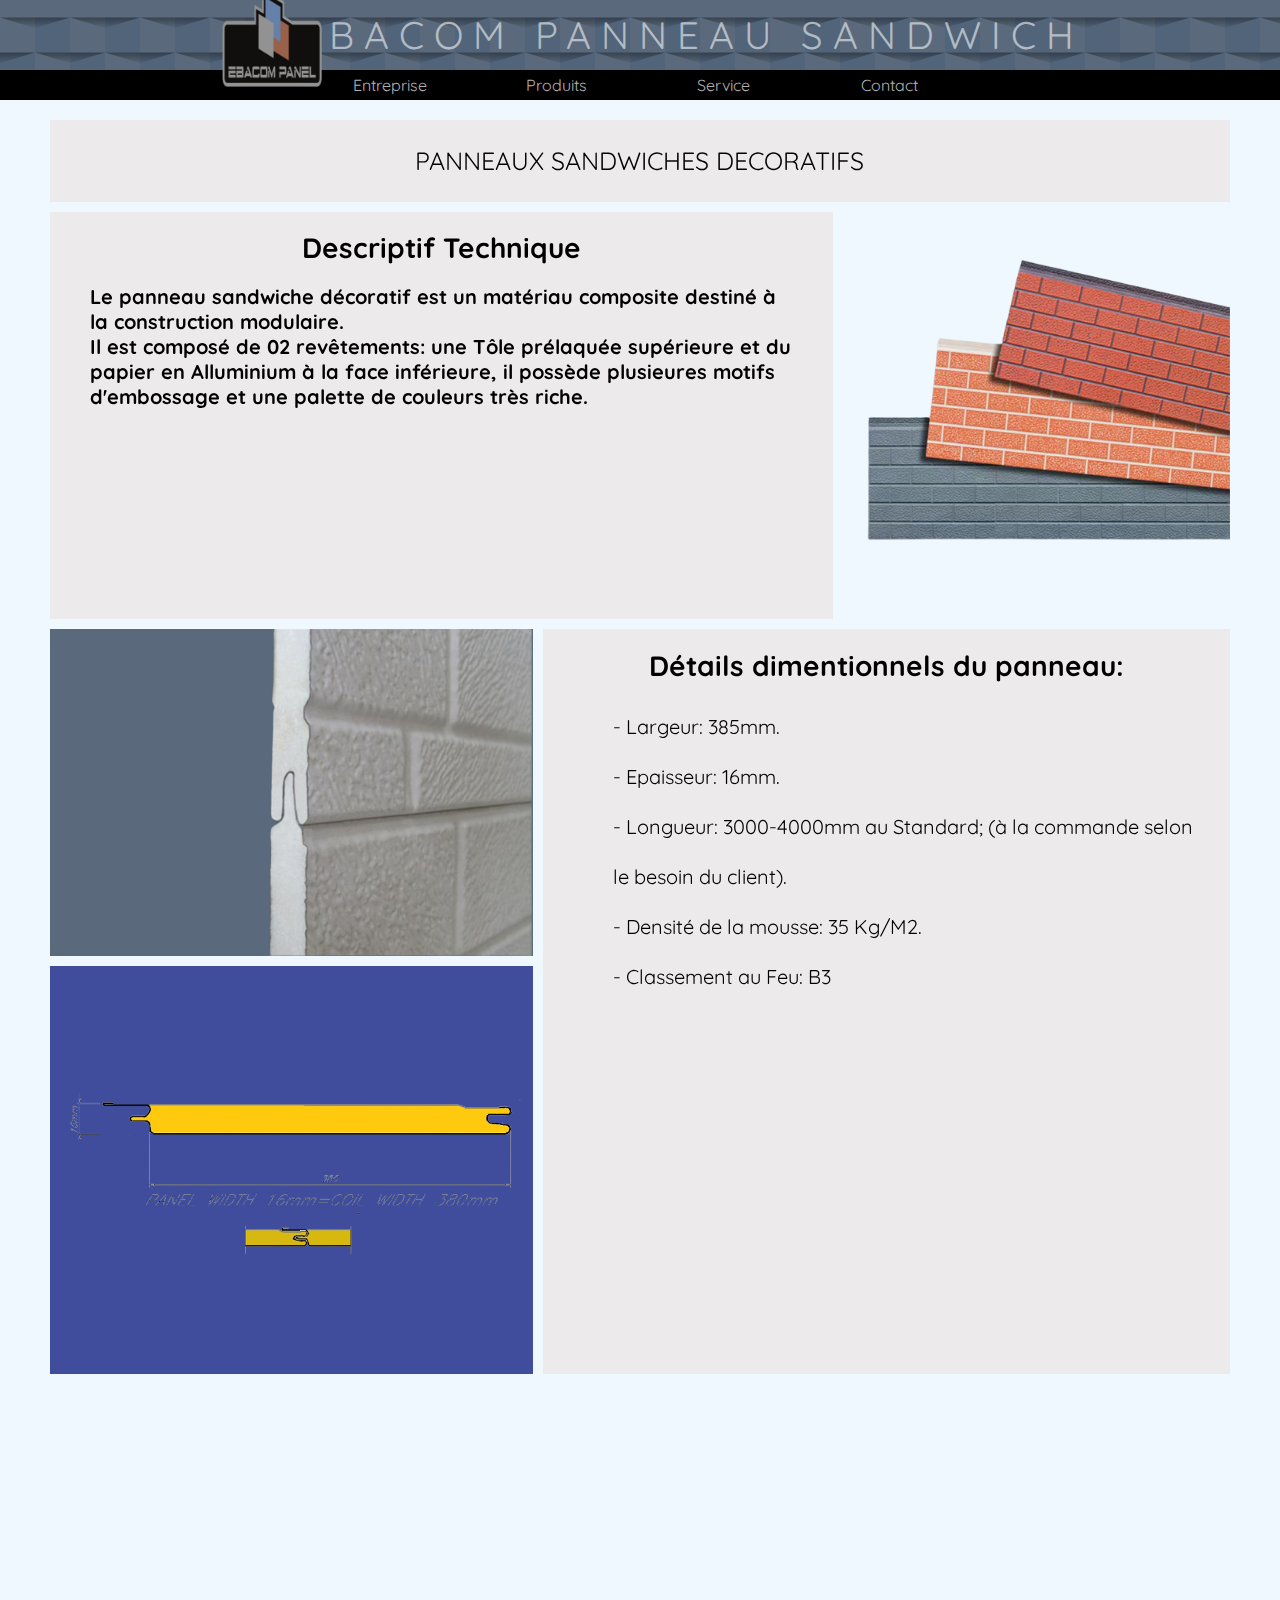
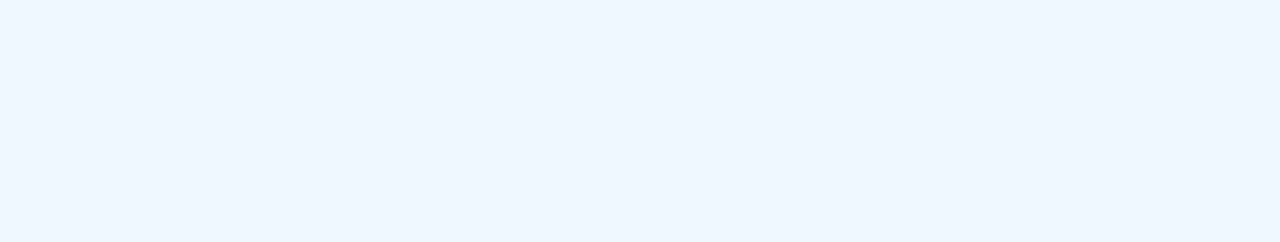
==== PSDécoratifs.html @ 63724358 "Add files via upload" ====
<!DOCTYPE html>
<html lang="en">
<head>
    <meta charset="UTF-8">
    <meta http-equiv="X-UA-Compatible" content="IE=edge">
    <meta name="viewport" content="width=device-width, initial-scale=1.0">
    <link rel="stylesheet" href="style.css">

    <link rel="preconnect" href="https://fonts.googleapis.com">
    <link rel="preconnect" href="https://fonts.gstatic.com" crossorigin>
     <link href="https://fonts.googleapis.com/css2?family=Baloo+Chettan+2&display=swap" rel="stylesheet">
     <link href="https://fonts.googleapis.com/css2?family=Cinzel&display=swap" rel="stylesheet">
     <link href="https://fonts.googleapis.com/css2?family=Quicksand:wght@300&display=swap" rel="stylesheet">
     <link href="https://fonts.googleapis.com/css2?family=Raleway:wght@100&display=swap" rel="stylesheet">
    <title>EBACOM</title>
</head>  
<body>
    <div class="panneau">
        <img src="elements/Images/Logo.png" alt="logo" draggable="false" class="logo" onclick="location.href='index.html'">
       <p onclick="location.href='index.html'">EBACOM PANNEAU SANDWICH</p> 
        <div class="burger-nav" onclick="burgerClick()">
            <div class="line"></div>
            <div class="line"></div>
            <div class="line"></div>
        </div>
        <ul class="burger-list"> 
            <a href="index.html#home-page" class="nav-link">Page d'accueil</a>
            <a href="index.html#entreprise-page" id="entreprise" class="nav-link">Entreprise</a>
            <a href="index.html#products-page" id="produits" class="nav-link">Produits</a>
            <a href="index.html#service-page" id="service" class="nav-link">Service</a>
            <a href="index.html#footer" id="contact" class="nav-link">Contact</a>
        </ul>
        
    </div>
    <nav id="nav">
        <ul>
            <a href="index.html#entreprise-page" id="entreprise" class="nav-link">Entreprise</a>
            <a href="index.html#products-page" id="produits" class="nav-link">Produits</a>
            <a href="index.html#service-page" id="service" class="nav-link">Service</a>
            <a href="index.html#footer" id="contact" class="nav-link">Contact</a>
        </ul>
    </nav>
    <section id="product-display">
        <div id="deco-display">
            <div class="titre hidden">PANNEAUX SANDWICHES DECORATIFS</div>
            <div class="fiche hidden"><h1>Descriptif Technique</h1><h2><b>Le panneau sandwiche décoratif</b> est un matériau composite destiné à la construction modulaire.<br>Il est composé de 02 revêtements: une Tôle prélaquée supérieure et du papier en Alluminium à la face inférieure, il possède plusieures motifs d'embossage et une palette de couleurs très riche.</br></h2></div>
            <div class="detail hidden">
                <h1>Détails dimentionnels du panneau:</h1>
                <ul>
                    <li>- Largeur: 385mm.</li>
                    <li>- Epaisseur: 16mm.</li>
                    <li>- Longueur: 3000-4000mm au Standard; (à la commande selon le besoin du client).</li>
                    <li>- Densité de la mousse: 35 Kg/M2.</li>
                    <li>- Classement au Feu: B3</li>
                </ul>
            </div>
            <div class="i1 hidden"></div>
            <div  draggable="false" class="i2 hidden"></div>
            <div  draggable="false" class="i3 hidden"></div>
        </div>
    </section> 

    <script src="page1.js"></script>
</body>
</html>
---- style.css ----
body{padding: 0; margin: 0; overflow-x: hidden; background-color: #EDF0F3;}
html{scroll-behavior: smooth; margin: 0%;padding: 0%;overflow-x: hidden;}
.panneau{
    position: relative;
    font-family:'Quicksand' ,sans-serif ;
    color: rgba(255, 255, 255, 0.562);
    display: flex;
    align-items: center;
    justify-content: center;
    width: 100%;
    height: 70px;
    background-color: #384451;
    background-color: #5a6a7c;
    background-image: url("data:image/svg+xml,%3Csvg xmlns='http://www.w3.org/2000/svg' width='70' height='105' viewBox='0 0 200 200'%3E%3Cdefs%3E%3ClinearGradient id='a' gradientUnits='userSpaceOnUse' x1='100' y1='33' x2='100' y2='-3'%3E%3Cstop offset='0' stop-color='%23000' stop-opacity='0'/%3E%3Cstop offset='1' stop-color='%23000' stop-opacity='1'/%3E%3C/linearGradient%3E%3ClinearGradient id='b' gradientUnits='userSpaceOnUse' x1='100' y1='135' x2='100' y2='97'%3E%3Cstop offset='0' stop-color='%23000' stop-opacity='0'/%3E%3Cstop offset='1' stop-color='%23000' stop-opacity='1'/%3E%3C/linearGradient%3E%3C/defs%3E%3Cg fill='%23445a77' fill-opacity='0.4'%3E%3Crect x='100' width='100' height='100'/%3E%3Crect y='100' width='100' height='100'/%3E%3C/g%3E%3Cg fill-opacity='0.4'%3E%3Cpolygon fill='url(%23a)' points='100 30 0 0 200 0'/%3E%3Cpolygon fill='url(%23b)' points='100 100 0 130 0 100 200 100 200 130'/%3E%3C/g%3E%3C/svg%3E");  
    z-index: 100;
}
.panneau p{
    font-family:'Quicksand' ,sans-serif ;
    color: rgba(255, 255, 255, 0.562);
    letter-spacing: 10px;
    font-size: clamp(13px, 3vw, 100px); 
    transition-duration: 0.3s;
    transition-timing-function: ease-out;
}
.panneau p:hover{
    color: rgba(255, 255, 255, 0.836);
    cursor: pointer;
    letter-spacing: 9.5px;
}
.logo{
    position: relative;
    width:clamp(50px,10vw, 100px); 
    left:min(30px , 2%) ;
    top: 2px;
    z-index: 160;
    transition-duration: 0.2s;
}

.logo:hover{
    
    transform: scale(1.02);
    cursor: pointer;
}
.nav-link{
    text-decoration: none;
    color: rgba(255, 255, 255, 0.705);
    font-family:'Quicksand' ,sans-serif ;
    width: 100px;
    height: 30px;
    display: flex;
    align-items: center;
    justify-content: center;
    transition-duration: 0.2s;
}
.nav-link:hover{
    background-color: rgba(255, 255, 255, 0.116);
    color: rgba(255, 255, 255, 0.986);
}
#nav{
    top: 70px;
    margin: 0px;
    padding: 0;
    color: aliceblue;
    width: 100%;
    height:30px;
    background-color: black;
    position: absolute;
    display: flex;
    align-items: center;
    justify-content: center;
    z-index: 70;
    
}
#nav ul{
    margin: 0;
    padding: 0;
    width: min(600px,70%);
    display: flex;
    justify-content: space-between;
}
.burger-nav{
    position: relative;
    width: 30px;
    height:30px;
    margin: 10px;
    padding: 10px;
    aspect-ratio: 1/1;
    right: 0;
    display: none;
    flex-direction: column;
    justify-content: center;
    gap: 7px;
    border-radius: 50%;
    transition-duration:0.5s; 
    
}
.burger-nav.active{
    background-color: rgba(13, 17, 26, 0.37);
}
.burger-nav:hover{
    background-color: rgba(255, 255, 255, 0.13);
}
.burger-nav .line{
    border-radius: 50px;
    height: 4px;
    width: 100%;
    background-color: rgba(255, 255, 255, 0.589);
}
.burger-list{
    display: none;
    width: min(100% , 500px);
    margin: 0%;
    padding: 0%;
    position: fixed;
    z-index: 151;
    background-color: #ffffffd7;
    box-shadow: rgba(0, 0, 0, 0.16) 0px 3px 6px, rgba(0, 0, 0, 0.23) 0px 3px 6px;
    backdrop-filter: blur(10px);
    right: 0;
    top: 70px;
    
}
.burger-list.show{
    display: block;
   height: auto;
}

#home-page{
    width: 100%;
    height: auto;

    display: flex;
    flex-direction: column;
    align-items: center;
    justify-content: start;
}
#home-poster{
    position: relative;
    width: 100%;
    height: auto;
    display: flex;
    align-items: center;
    justify-content: start;
}

.img {
    position: relative;
    width: 25%;
    height: auto;
    aspect-ratio: 5/3.8;
}
.overlay{
    position: absolute;
    width: 100%;
    aspect-ratio: 20/3.8;
    box-shadow: 0px -103px 80px -68px rgba(0,0,0,0.45) inset;
-webkit-box-shadow: 0px -103px 67px -68px rgba(0,0,0,0.45) inset;
-moz-box-shadow: 0px -103px 67px -68px rgba(0,0,0,0.45) inset;
}
.poster-text{
    width: 100%;
    bottom: 0svh;
    margin: -15px;
    text-align: center;
    font-size: 40px;
    font-weight: 100;
    position:absolute;
    z-index: 50;
    color: #EDF0F3;
    font-family: 'Cinzel', serif;
    word-spacing: 10px;
    letter-spacing: 10px;
    height: auto;
}
.text1{
    text-align: center;
    position: relative;
    font-family: 'Baloo Chettan 2' , 'Quicksand' ,sans-serif ;
    font-weight: lighter;
    font-size:clamp(20px,5vw,27px) ;
    color: rgba(0, 0, 0, 0.7);
    width: min(700px , 90%);
}
#home-page h2{
    position: relative;
    font-size:clamp(15px,4vw,23px) ;
    font-family: 'Quicksand', cursive;
    font-weight: bolder;
    color: rgba(0, 0, 0, 0.6);
    width: min(700px , 90%);
    text-align: center;
    line-height: clamp(10px,10vw,50px);
}
#home-page h3{
    position: relative;
    font-size:clamp(15px,4vw,23px) ;
    font-family: 'Quicksand', cursive;
    font-weight: bolder;
    color: rgba(0, 0, 0, 0.6);
    text-align: center;
    bottom: 1svh;
    width: min(700px , 90%);
}
#products-page{
    width: 100%;
    aspect-ratio: 1.8/1;
    height: auto;
    background-color: #EDF0F3;
    display: flex;
    flex-direction: column;
    justify-content: space-evenly;
    gap: 1svh;
}
.product{
    display: flex;
    width: 100%;
    height: 32%;
    transition-duration: 1s;
}
.product:hover{
    background-color: #327aa359;
    cursor: pointer;
    
}
.product.one{
    transform: translateX(150%);
    
}
.product.two{
    transform: translateX(-150%);
}
.product.three{
    transform: translateX(150%);
    
}
.product.show{
    transform: translateX(0px);
    filter: blur(0px);
    opacity: 100%;
}
.product.hide{
    filter: blur(5px);
    opacity: 0%;
}
.P-text{
    opacity: 0%;
    transition-duration: 0.4s;
    transition-delay: 0.7s;
    transition-timing-function: ease-out;
    transform: translateY(20px);
    z-index: -1;
}
.show-text{
    opacity: 100%;
    transform: translateX(0);
    transform: scaleY(1);
}
#deco{
    display: flex;
    flex-direction: row;
    align-items: center;
    gap: 10px;
}

.A1{
    aspect-ratio: 1/1;
    background-color:#404857;
    height: 100%;
    aspect-ratio: 1/1;
    display: flex;
    align-items: center;
}
.panel3d{
    position: absolute;
    height: 70%;
    transform: translateX(-10px);
}
.A2{
    width: auto;
    height: 100%;
}
.A3{
    background-color:#3b4553;
    aspect-ratio: 1/1;
    right: 0;
    width: auto;
    height: 100%;
}

#A-text{
    width: auto;
    color: rgba(0, 0, 0, 0.699);
    font-family: 'Quicksand' , sans-serif;
    font-weight: bolder;
    text-align: left;
    line-height:min(5vw,30px) ;
    font-size: min(4vw , 25px );
}
.A-line{
    z-index: -1;
    opacity: 70%;
    margin-left: 2%;
    aspect-ratio: 23/10;
    width: min(17% , 100px);
}

#metal{
    display: flex;
    flex-direction: row-reverse;
    align-items: center;
    gap: 10px;
}
.B3{
    aspect-ratio: 2.5/2;
    height: 104%;
    width: auto;

}
.B2{
    aspect-ratio: 1.2/1;
    height: 100%;
    width: auto;
}
.B1{
    aspect-ratio: 1.2/1;
    height: 100%;
    width: auto;
    padding-right:-20px ;
    transform: scaleX(-1);
}
#B-text{
    width: auto;
    color: rgba(0, 0, 0, 0.699);
    font-family: 'Quicksand' , sans-serif;
    font-weight: bolder;
    text-align: right;
    line-height:min(5vw,30px) ;
    font-size: min(4vw , 25px );
}
.B-line{
    z-index: -1;
    opacity: 70%;
    transform: rotate(180deg);
    aspect-ratio: 23/10;
    width: 17%;
}
#solid{
    display: flex;
    flex-direction: row-reverse;
    align-items: center;
    gap: 10px;
}
.C3{
    aspect-ratio: 1.2/1;
    height: 100%;
    width: auto;
    
}
.C2{
    aspect-ratio: 2.5/2;
    height: 100%;
    width: auto;
}
.C1{
    aspect-ratio: 2.5/2;
    height: 100%;
    width: auto;
    margin-left: -30px;
}
#C-text{
    width: auto;
    color: rgba(0, 0, 0, 0.699);
    font-family: 'Quicksand' , sans-serif;
    font-weight: bolder;
    text-align: right;
    line-height:min(5vw,30px) ;
    font-size: min(4vw , 25px );
}
.C-line{
    transform: rotate(180deg);
    z-index: -1;
    aspect-ratio: 23/10;
    width: 17%;
}
#entreprise-page{
    margin: 0%;
    width: 100%;
    background-color: #384451;
    display: flex;
    flex-direction: column;
    justify-content: flex-start;
    align-items: center;
    font-family: 'Quicksand', cursive;
}
.entreprise-title{
    margin-top: 30px;
    background-color: #384451;
    width: 100%;
    height: 100px;
    display: flex;
    align-items: center;
    justify-content: space-between;
}
.entreprise-title h1{
    border-style: solid;
    border-width: 0 2px 0 2px;
    border-color: rgba(255, 255, 255, 0.39);
    width:600px;
    background-color: #384451;
    text-align: center;
    letter-spacing: 10px;
    font-size: min(3.5vw ,20px);
    font-family:'Quicksand' ,sans-serif ;
    color: rgba(255, 255, 255, 0.781);
}
.title-line{
    max-width: 40%;
    width: 30%;
    border-style: solid;
    border-color: rgba(255, 255, 255, 0.39);
    border-width: 0.5px;
}
.enHidden{
    opacity: 0%;
    transform: translateY(20px);
    transition-duration: 0.4s;
    transition-delay: 0s !important;
}
.enActive{
    transform: translateY(0px) !important;
    opacity: 100% !important;
    transition-duration: 0.7s;
    transition-delay: 0.2s;
    transition-timing-function: ease-out;
}
#entreprise-page h4{
    margin: 0%;
    padding-bottom: 30px;
    width: 100%;
    font-size: min(25px,4.5vw);
    font-weight: lighter;
    color: rgba(255, 255, 255, 0.692);
    text-align: center;
    line-height: 50px;
    border-color: rgba(255, 255, 255, 0.39);
    border-style: dashed;
    border-width:0 0 2px 0 ;
}
#entreprise-page h5{
    margin-bottom: 0;
    font-size: min(3.8vw ,22px);
    font-weight: bolder;
    color: rgba(255, 255, 255, 0.692);
    text-align: center;
    line-height: 50px;

    transition-delay: 0.3s;
}
#entreprise-page ol{
    font-size: min(25px,4.5vw);
    font-weight: lighter;
    color: rgba(255, 255, 255, 0.692);
    text-align: left;
    line-height: 50px;

    transition-delay: 0.4s;
}
.entreprise-demaines{
    margin: 0%;
    width: 100%;
    height: 100px;
    display: flex;
    align-items: center;
    justify-content: space-between;
}
.entreprise-demaines h1{
    border-style: solid;
    border-width: 0 2px 0 2px;
    border-color: rgba(255, 255, 255, 0.39);
    width: 600px;
    background-color: #384451;
    text-align: center;
    letter-spacing: 10px;
    font-size: min(3.5vw ,20px);
    color: rgba(255, 255, 255, 0.781);
}
#entreprise-page ul{
    font-size: min(4vw ,20px);
    font-weight: lighter;
    color: rgba(255, 255, 255, 0.692);
    text-align: left;
    line-height: 50px;
    margin-bottom: 70px;
}

#product-display{
    width: 100svw;
    height: auto;
    background-color: aliceblue;
    display: flex;
    justify-content: center;
    font-family:'Quicksand' ,sans-serif ;
}
#deco-display{
    display: grid;
    grid-template-columns: 5fr 3fr 4fr;
    grid-template-rows: 1fr 5fr 4fr 5fr 5fr;
    grid-column-gap: 10px;
    grid-row-gap: 10px; 
    margin: 50px;
    width: min(100% , 1200px);
    aspect-ratio: 1.2 / 1.7;
}  
#deco-display .titre{
    grid-row: 1/2;
    grid-column: 1/4;
    background-color: rgb(236, 234, 234);
    display: flex;
    justify-content: center;
    align-items: center;
    font-size: 25px;
    
}
#deco-display .fiche{
    font-size: 10px;
    grid-row: 2/3;
    grid-column: 1/3;
    background-color: rgb(236, 234, 234);
    text-align: center;
    font-size: 14px;
    
    transition-delay: 0.4s;
}
#deco-display .fiche h2{
    padding-left: 40px;
    margin: 0;
    width: 90%;
    font-size: 20px;
    text-align: left;
}
#deco-display .detail{
    font-size: 10px;
    grid-row: 3/5;
    grid-column: 2/4;
    background-color: rgb(236, 234, 234);
    text-align: center;
    font-size: 14px;
    
    transition-delay: 0.9s;
}
#deco-display .detail li{
    list-style: none;
    padding-left: 30px;
    margin: 0;
    width: 90%;
    font-size: 20px;
    text-align: left;
    line-height: 50px;
}
#deco-display .i1{
    grid-column: 3/4;
    grid-row: 2/3;
    background-image: url(elements/Décoratif/Panneau\ Décoratifs.png);
    background-position: center;
    background-size: contain;
    background-repeat: no-repeat;

    transition-delay: 0.5s;
}
#deco-display .i2{
    grid-column: 1/2;
    grid-row: 3/4;
    background-image: url(elements/Décoratif/Panneau\ Décoratif3.png);
    background-position: right;
    background-size: contain;
    background-repeat: no-repeat;
    background-color: #5a6a7c;

    transition-delay: 0.8s;
}
#deco-display .i3{
    grid-column: 1/2;
    grid-row: 4/5;
    background-image: url(elements/Décoratif/Détail.png);
    background-position: center;
    background-size: contain;
    background-repeat: no-repeat;
    background-color: #3f4d9c;

    transition-delay: 1s;
}

#metal-display{
    display: grid;
    grid-template-columns: 5fr 3fr 4fr;
    grid-template-rows: 1fr 5fr 4fr 5fr;
    grid-column-gap: 10px;
    grid-row-gap: 10px; 
    margin: 50px;
    min-width: 80%;
    aspect-ratio: 1.2 / 1;
}
#metal-display .titre{
    grid-row: 1/2;
    grid-column: 1/4;
    background-color: rgb(236, 234, 234);
    display: flex;
    justify-content: center;
    align-items: center;
    font-size: 25px;
}
#metal-display .fiche{
    font-size: 10px;
    grid-row: 2/3;
    grid-column: 1/3;
    background-color: rgb(236, 234, 234);
    text-align: center;
    font-size: 14px;

    transition-delay: 0.4s;
}
#metal-display .fiche h2{
    padding-left: 40px;
    margin: 0;
    width: 90%;
    font-size: 20px;
    text-align: left;
}
#metal-display .i1{
    grid-column: 3/4;
    grid-row: 2/3;
    background-image: url(elements/Métallique/Ossature\ 4.png);
    background-color: rgb(46, 46, 46);
    background-position: center;
    background-size: cover;
    background-repeat: no-repeat;

    transition-delay: 0.6s;
}
#metal-display .i2{
    grid-column: 1/2;
    grid-row: 4/5;
    background-image: url(elements/Métallique/Ossature\ 1.png);
    background-position: center;
    background-size: cover;
    background-repeat: no-repeat;

    transition-delay: 0.8s;
}
#metal-display .i3{
    grid-column: 1/2;
    grid-row: 3/4;
    background-image: url(elements/Métallique/Ossature\ 2.png);
    background-position: center;
    background-size: cover;
    background-repeat: no-repeat;

    transition-delay: 1s;
}
#metal-display .detail{
    font-size: 10px;
    grid-row: 3/5;
    grid-column: 2/4;
    background-color: rgb(236, 234, 234);
    text-align: center;
    font-size: 14px;

    transition-delay: 0.9s;
}
#metal-display .detail h2{
    list-style: none;
    padding-left: 30px;
    margin: 0;
    width: 90%;
    font-size: 20px;
    text-align: left;
    line-height: 50px;
}
#solid-display{
    display: grid;
    grid-template-columns: 5fr 3fr 4fr;
    grid-template-rows: 1fr 4fr 4fr 5fr 5fr;
    grid-column-gap: 10px;
    grid-row-gap: 10px; 
    width: min(1000px , 100%);
    aspect-ratio: 1 / 1.3;
    margin-top: 70px;
    margin-bottom: 50px;
}
#solid-display .titre{
    grid-row: 1/2;
    grid-column: 1/4;
    background-color: rgb(236, 234, 234);
    display: flex;
    justify-content: center;
    align-items: center;
    font-size: min(25px, 5vw);
}
#solid-display .fiche{
    grid-row: 2/3;
    grid-column: 1/3;
    background-color: rgb(236, 234, 234);
    text-align: center;
    font-size: min(14px, 3vw);

    transition-delay: 0.4s;
}
#solid-display .fiche h2{
    padding-left: min(40px,4vw);
    padding-bottom: min(40px,4vw);
    margin: 0;
    width: 90%;
    font-size: min(20px,4vw);
    text-align: left;
}
#solid-display .detail{
    font-size: min(10px,4vw);
    grid-row: 3/5;
    grid-column: 2/4;
    background-color: rgb(236, 234, 234);
    text-align: center;
    font-size: min(14px,2vw);

    transition-delay: 0.8s;
}
#solid-display .detail li{
    list-style: none;
    padding-left: min(30px , 4vw);
    margin: 0;
    width: 90%;
    font-size: min(20px,3.5vw);
    text-align: left;
    line-height: min(35px,4vw);
}
#solid-display .avantage{
    font-size: 10px;
    grid-row: 4/6;
    grid-column: 1/2;
    background-color: rgb(236, 234, 234);
    text-align: center;
    font-size: min(14px,2vw);

    transition-delay: 0.8s;
}
#solid-display .avantage ul{
    list-style: none;
    padding: min(20px , 4vw);
    margin: 0;
    width: 90%;
    font-size: min(20px,3.5vw);
    text-align: left;
    line-height: min(35px,4vw);
}
#solid-display .i1{
    grid-column: 3/4;
    grid-row: 2/3;
    background-image: url(elements/Images/Salle\ de\ bain.jpg);
    background-position: center;
    background-size: cover;
    background-repeat: no-repeat;

    transition-delay: 0.5s;
}
#solid-display .i2{
    grid-column: 1/2;
    grid-row: 3/4;
    background-image: url(elements/Solid/Surface2.png);
    background-position: center;
    background-size: cover;
    background-repeat: no-repeat;

    transition-delay: 1s;
}
#solid-display .i3{
    grid-column: 2/4;
    grid-row: 5/6;
    background-image: url(elements/Solid/Surface4.png);
    background-position: center;
    background-size: cover;
    background-repeat: no-repeat;

    transition-delay: 0.7s;
}
.hidden{
    opacity: 0%;
    transform: translateY(5px);
    filter: blur(1px);
}
.active{
    
    opacity: 100%;
    filter: blur(0px);
    transform: translateY(0px);
    transition-duration: 0.3s;
    transition-timing-function: ease-out;
}
footer{
    position: relative;
    width: 100%;
    height: 70vh;
    background-color: black;
    display: flex;
    flex-direction: column;
    align-items: center;
}
footer .upper{
    position: relative;
    width: 100%;
    height: 55vh;
    display: flex;
    flex-direction: row;
    align-items: center;
}
footer .upper .contact-us{
    position: relative;
    width: 33vw;
    height: 100%;
}
footer .upper .explore{
    position: relative;
    width: 33vw;
    height: 100%;
}
footer .upper .map{
    position: relative;
    width: 33vw;
    height: 100%;
}
footer .upper .v-line{
    position: relative;
    border-style: solid;
    border-width: 0 1px 0 0 ;
    border-color: rgba(255, 255, 255, 0.5);
    height: 30%;
}
footer .h-line{
    position: relative;
    border-style: solid;
    border-width: 1px 0 0 0 ;
    border-color: rgba(255, 255, 255, 0.5);
    width: 90%;
}
footer .lower{
    position: relative;
    width: 100%;
    height: 15vh;
    display: flex;
    align-items: center;
}
.contact-us svg{
    width: 40px;
    height: 40px;
    fill: #EDF0F3;
}
.contact-us h1{
    width: 100%;
    font-size: 25px;
    font-weight: lighter;
    font-family: 'Quicksand', sans-serif;
    color: white;
    display: flex;
    align-items: center;
    justify-content: center;
    gap: 5px;
}
.contact-us li{
    color: #ffffff;
    list-style: none;
    display: flex;
    align-items: center;
    margin-top: 35px;
    margin-left: 20px;
    gap: 20px;
    font-family: 'Quicksand', sans-serif;
    font-size: 16px;
}
.contact-us svg{
    width: 25px;
    height: 25px;

}
.explore svg{
    width: 36px;
    height:36px;
    fill: #EDF0F3;
}
.explore h1{
    width: 100%;
    font-size: 25px;
    font-weight: lighter;
    font-family: 'Quicksand', sans-serif;
    color: white;
    display: flex;
    align-items: center;
    justify-content: center;
    gap: 5px;
}
.explore ul{
    width: 90%;
    display: flex;
    flex-direction: column;
    gap: 10px;
    margin-top: 30px;
}
.explore ul a{
    text-decoration: underline;
    color: rgba(255, 255, 255, 0.692);
    font-family: 'Quicksand', sans-serif;
    font-size: 16px;
    transition-duration: 0.2s;
}
.explore ul a:hover{
    text-decoration: none;
    color: rgba(255, 255, 255, 0.863);
}
.map{
    display: flex;
    flex-direction: column;
    align-items: center;
}
.map svg{
    width: 27px;
    height:27px;
    fill: #EDF0F3;
}
.map h1{
    width: 100%;
    font-size: 25px;
    font-weight: lighter;
    font-family: 'Quicksand', sans-serif;
    color: white;
    display: flex;
    align-items: center;
    justify-content: center;
    gap: 5px;
}
@media only screen and (max-width: 850px) {
    .panneau{
        position: fixed;
        display: flex;
        align-items: center;
        justify-content: space-between;
        z-index: 151;
        box-shadow: rgba(0, 0, 0, 0.16) 0px 3px 6px, rgba(0, 0, 0, 0.23) 0px 3px 6px;
        background-image: none;
        background-color: #242b35de;
        backdrop-filter: blur(10px); 
    }
    .panneau p{
        letter-spacing: 0px;
        color: #ffffff;
    }
    .panneau p:hover{
        color: rgba(255, 255, 255, 0.836);
        cursor: pointer;
        letter-spacing: 0.4px;
    }
    #nav{
        display: none;
    }
    .burger-nav{
        display: flex;

    }
    .nav-link{
        color: rgba(0, 0, 0, 0.829);
        width: 100%;
        height: 60px;
        font-weight: bold;
    }
    .nav-link:hover{
        background-color: rgba(0, 0, 0, 0.356);
        color: rgb(255, 255, 255);
    }
    #products-page{
        width: 100%;
        aspect-ratio: 1/1;
        height: auto;
        background-color: #EDF0F3;
        display: flex;
        flex-direction: column;
        justify-content: space-evenly;
        gap: 1svh;
    }
    .A3{
        display: none;
    }
    .B3{
        display: none;
    }
    .C3{
        display: none;
    }
    .A2{
        display: none;
    }
    .B2{
        display: none;
    }
    .C2{
        display: none;
    }
    footer .upper{
        flex-direction: column;
        height: 150vh;
    }
    footer{
        height: 170vh;
    }
    footer .upper .contact-us{
        order: 1;
        position: relative;
        display: flex;
        flex-direction: column;
        width: 100%;
        height: 50vh;
    }
    footer .upper .explore{
        order: 3;
        position: relative;
        width: 100%;
        height: auto;
    }
    footer .upper .map{
        order: 2;
        position: relative;
        width: 100%;
        height: 50vh;
    }
    footer .upper .v-line{
        display: none;
    }
  }
  @media only screen and (max-width: 1000px) {
    #home-poster{
        margin-top: 100px;
        position: relative;
        width: min(100% , 700px);
        aspect-ratio: 5/4;
        display: grid;
        gap: 5px;
        grid-template-columns: repeat(2, 1fr);
        grid-template-rows: repeat(2, 1fr);
    }
    .img {
        position: relative;
        width: 100%;
        height: auto;
        aspect-ratio: 5/4;
    }
    .overlay{
        position: absolute;
        top: 0;
        aspect-ratio: 5/4;
        width: min(100% , 700px);
        box-shadow: 0px 166px 113px -46px rgba(0,0,0,0.41) inset;
-webkit-box-shadow: 0px 166px 113px -46px rgba(0,0,0,0.41) inset;
-moz-box-shadow: 0px 166px 113px -46px rgba(0,0,0,0.41) inset;
    }
    .poster-text{
        text-align: left;
        margin: 0%;
        width: min(100% , 700px);
        top: 0;
    font-size: min(40px , 8vw);
    font-weight: 100;
    position:absolute;
    z-index: 50;
    color: #EDF0F3;
    font-family: 'Cinzel', serif;
    word-spacing: 10px;
    letter-spacing: 10px;
    
    }
  }
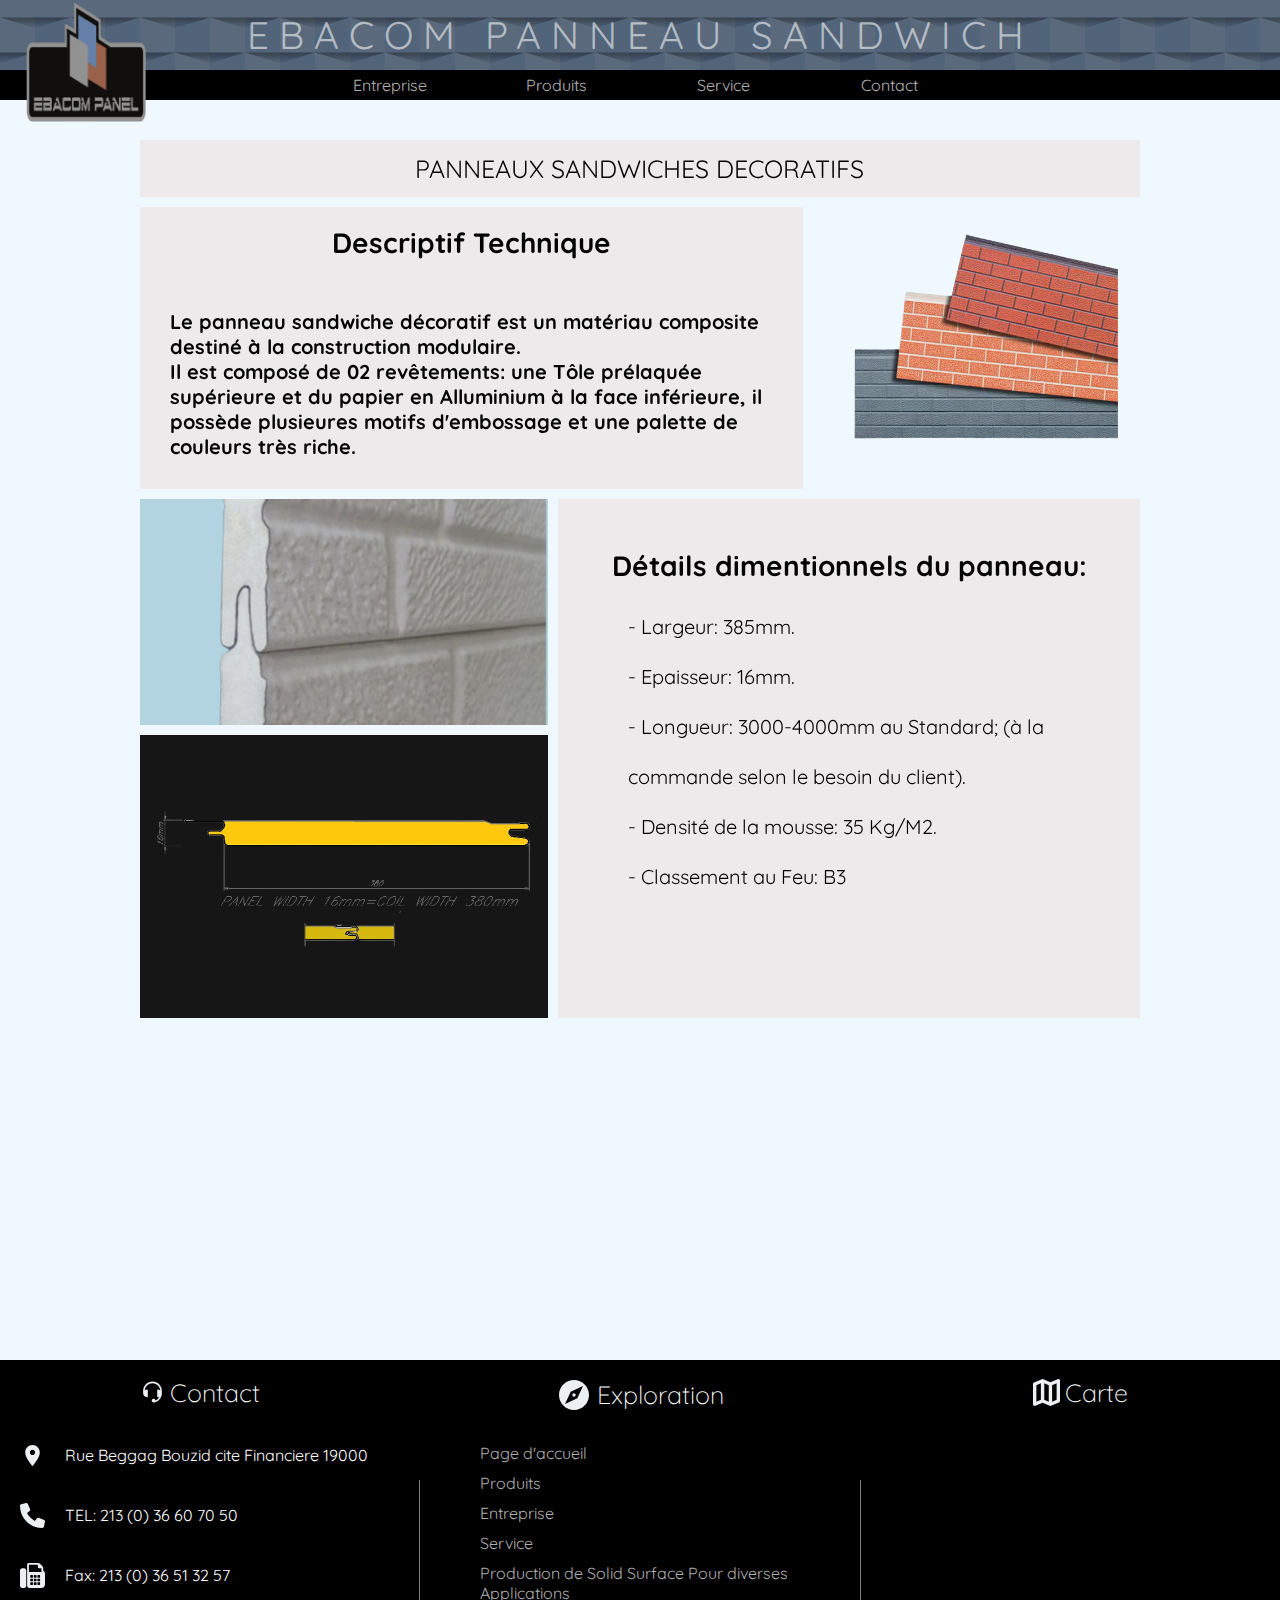
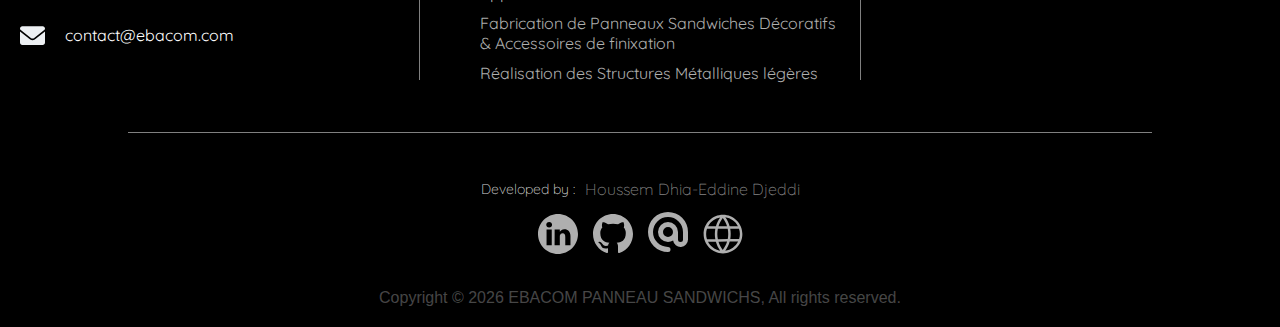
==== commit ad0684b1: "Add files via upload" ====
--- a/PSDécoratifs.html
+++ b/PSDécoratifs.html
@@ -44,6 +44,7 @@
         <div id="deco-display">
             <div class="titre hidden">PANNEAUX SANDWICHES DECORATIFS</div>
             <div class="fiche hidden"><h1>Descriptif Technique</h1><h2><b>Le panneau sandwiche décoratif</b> est un matériau composite destiné à la construction modulaire.<br>Il est composé de 02 revêtements: une Tôle prélaquée supérieure et du papier en Alluminium à la face inférieure, il possède plusieures motifs d'embossage et une palette de couleurs très riche.</br></h2></div>
+            <div  draggable="false" class="i2 hidden"></div>
             <div class="detail hidden">
                 <h1>Détails dimentionnels du panneau:</h1>
                 <ul>
@@ -54,12 +55,77 @@
                     <li>- Classement au Feu: B3</li>
                 </ul>
             </div>
+            <div  draggable="false" class="i3 hidden"></div>
             <div class="i1 hidden"></div>
-            <div  draggable="false" class="i2 hidden"></div>
-            <div  draggable="false" class="i3 hidden"></div>
+            
+            
         </div>
     </section> 
-
+    <footer id="footer">
+        <div class="upper">
+            <div class="contact-us">
+                <h1><svg id="Icons" style="enable-background:new 0 0 32 32;" version="1.1" viewBox="0 0 32 32" xml:space="preserve" xmlns="http://www.w3.org/2000/svg" xmlns:xlink="http://www.w3.org/1999/xlink"><path d="M16,2C9.4,2,4,7.4,4,14v3c0,2.8,2.2,5,5,5c0.6,0,1-0.4,1-1v-8c0-0.6-0.4-1-1-1c-1.1,0-2.1,0.4-2.9,1c0.5-5,4.8-9,9.9-9  s9.4,3.9,9.9,9c-0.8-0.6-1.8-1-2.9-1c-0.6,0-1,0.4-1,1v8c0,0.6,0.4,1,1,1c0.6,0,1.3-0.1,1.8-0.4c-1.1,2-2.8,3.6-4.9,4.5  c-0.2-1.2-1.2-2.2-2.5-2.2c-1.3,0-2.4,1.1-2.4,2.4c0,0.7,0.3,1.4,0.9,1.9c0.5,0.4,1,0.6,1.6,0.6c0.1,0,0.3,0,0.4,0  C23.6,28,28,22.9,28,17v-3C28,7.4,22.6,2,16,2z"/></svg>Contact</h1>
+                <li>
+                    <?xml version="1.0" ?><svg height="48" viewBox="0 0 48 48" width="48" xmlns="http://www.w3.org/2000/svg">
+                    <path d="M24 4c-7.73 0-14 6.27-14 14 0 10.5 14 26 14 26s14-15.5 14-26c0-7.73-6.27-14-14-14zm0 19c-2.76 0-5-2.24-5-5s2.24-5 5-5 5 2.24 5 5-2.24 5-5 5z"/>
+                    <path d="M0 0h48v48h-48z" fill="none"/>
+                    </svg>
+                    Rue Beggag Bouzid cite Financiere 19000
+                </li>
+                <li>
+                    <?xml version="1.0" ?>
+                    <svg viewBox="0 0 512 512" xmlns="http://www.w3.org/2000/svg">
+                    <path d="M511.2 387l-23.25 100.8c-3.266 14.25-15.79 24.22-30.46 24.22C205.2 512 0 306.8 0 54.5c0-14.66 9.969-27.2 24.22-30.45l100.8-23.25C139.7-2.602 154.7 5.018 160.8 18.92l46.52 108.5c5.438 12.78 1.77 27.67-8.98 36.45L144.5 207.1c33.98 69.22 90.26 125.5 159.5 159.5l44.08-53.8c8.688-10.78 23.69-14.51 36.47-8.975l108.5 46.51C506.1 357.2 514.6 372.4 511.2 387z"/>
+                    </svg>
+                    TEL: 213 (0) 36 60 70 50
+                </li>
+                <li>
+                    <?xml version="1.0" ?><svg height="1792" viewBox="0 0 1792 1792" width="1792" xmlns="http://www.w3.org/2000/svg">
+                    <path d="M288 384q66 0 113 47t47 113v1088q0 66-47 113t-113 47h-128q-66 0-113-47t-47-113v-1088q0-66 47-113t113-47h128zm1376 163q58 34 93 93t35 128v768q0 106-75 181t-181 75h-864q-66 0-113-47t-47-113v-1536q0-40 28-68t68-28h672q40 0 88 20t76 48l152 152q28 28 48 76t20 88v163zm-736 989v-128q0-14-9-23t-23-9h-128q-14 0-23 9t-9 23v128q0 14 9 23t23 9h128q14 0 23-9t9-23zm0-256v-128q0-14-9-23t-23-9h-128q-14 0-23 9t-9 23v128q0 14 9 23t23 9h128q14 0 23-9t9-23zm0-256v-128q0-14-9-23t-23-9h-128q-14 0-23 9t-9 23v128q0 14 9 23t23 9h128q14 0 23-9t9-23zm256 512v-128q0-14-9-23t-23-9h-128q-14 0-23 9t-9 23v128q0 14 9 23t23 9h128q14 0 23-9t9-23zm0-256v-128q0-14-9-23t-23-9h-128q-14 0-23 9t-9 23v128q0 14 9 23t23 9h128q14 0 23-9t9-23zm0-256v-128q0-14-9-23t-23-9h-128q-14 0-23 9t-9 23v128q0 14 9 23t23 9h128q14 0 23-9t9-23zm256 512v-128q0-14-9-23t-23-9h-128q-14 0-23 9t-9 23v128q0 14 9 23t23 9h128q14 0 23-9t9-23zm0-256v-128q0-14-9-23t-23-9h-128q-14 0-23 9t-9 23v128q0 14 9 23t23 9h128q14 0 23-9t9-23zm0-256v-128q0-14-9-23t-23-9h-128q-14 0-23 9t-9 23v128q0 14 9 23t23 9h128q14 0 23-9t9-23zm96-384v-256h-160q-40 0-68-28t-28-68v-160h-640v512h896z"/>
+                    </svg>
+                    Fax: 213 (0) 36 51 32 57
+                </li>
+                <li>
+                    <?xml version="1.0" ?><svg height="48" viewBox="0 0 512 512" width="48" xmlns="http://www.w3.org/2000/svg">
+                    <path d="M256 352c-16.53 0-33.06-5.422-47.16-16.41L0 173.2V400C0 426.5 21.49 448 48 448h416c26.51 0 48-21.49 48-48V173.2l-208.8 162.5C289.1 346.6 272.5 352 256 352zM16.29 145.3l212.2 165.1c16.19 12.6 38.87 12.6 55.06 0l212.2-165.1C505.1 137.3 512 125 512 112C512 85.49 490.5 64 464 64h-416C21.49 64 0 85.49 0 112C0 125 6.01 137.3 16.29 145.3z"/>
+                    </svg>
+                    contact@ebacom.com
+                </li>
+            </div>
+            <div class="v-line"></div>
+            <div class="explore">
+                <h1><?xml version="1.0" ?><svg height="48" viewBox="0 0 48 48" width="48" xmlns="http://www.w3.org/2000/svg"><path d="M24 21.8c-1.21 0-2.2.99-2.2 2.2s.99 2.2 2.2 2.2c1.22 0 2.2-.99 2.2-2.2s-.98-2.2-2.2-2.2zm0-17.8c-11.05 0-20 8.95-20 20 0 11.04 8.95 20 20 20s20-8.96 20-20c0-11.05-8.95-20-20-20zm4.38 24.38l-16.38 7.62 7.62-16.38 16.38-7.62-7.62 16.38z"/><path d="M0 0h48v48h-48z" fill="none"/></svg>Exploration</h1>
+                    <ul>
+                    <a href="index.html#home-page">Page d'accueil</a>
+                    <a href="index.html#product-page">Produits</a>
+                    <a href="index.html#entreprise-page">Entreprise</a>
+                    <a href="index.html#service-page">Service</a>
+                    <a href="SolidSurface.html">Production de Solid Surface Pour diverses Applications</a>
+                    <a href="PSDécoratifs.html">Fabrication de Panneaux Sandwiches Décoratifs & Accessoires de finixation</a> 
+                    <a href="RSMétalique.html">Réalisation des Structures Métalliques légères</a> 
+                   </ul>
+            </div>
+            <div class="v-line"></div>
+            <div class="map">
+                <h1><?xml version="1.0" ?><svg viewBox="0 0 96 96" xmlns="http://www.w3.org/2000/svg"><title/><path d="M93.3047.9934A6.0613,6.0613,0,0,0,87.6328.4777l-25.63,10.9856L36.3633.4777c.04.022.0139.1641.0447.2044A5.951,5.951,0,0,0,31.6289.4777l-27.9961,12A6.01,6.01,0,0,0,0,17.9973v72a6.0087,6.0087,0,0,0,6,6,6.1926,6.1926,0,0,0,2.3672-.48l25.63-10.9856,25.64,10.9856a6.1926,6.1926,0,0,0,2.3672.48,5.9893,5.9893,0,0,0,2.3408-.7053c.0052.0476.0264.2248.0264.2248l27.9961-12A6.01,6.01,0,0,0,96,77.9973v-72A5.9705,5.9705,0,0,0,93.3047.9934ZM12,21.9582l15.9961-6.8555V74.0363L12,80.8918ZM39.9961,15.091l16.0078,6.8672V80.9035L39.9961,74.0363ZM84,74.0363,68.0039,80.8918V21.9582L84,15.1027Z"/></svg>Carte</h1>
+                <iframe src="https://www.google.com/maps/embed?pb=!1m18!1m12!1m3!1d3219.841550035818!2d5.411092617598592!3d36.194735188187174!2m3!1f0!2f0!3f0!3m2!1i1024!2i768!4f13.1!3m3!1m2!1s0x12f31599d1bad8c1%3A0xf9fe76b8cd390aa5!2sGroupe%20Touati!5e0!3m2!1sen!2sdz!4v1676839285096!5m2!1sen!2sdz" width="300" height="250" style="border:0;" allowfullscreen="" loading="lazy" referrerpolicy="no-referrer-when-downgrade"></iframe>
+            </div>
+        </div>
+        <div class="h-line"></div>
+        <div class="dev-name">
+            <span><h3>Developed by :</h3><h2>Houssem Dhia-Eddine Djeddi</h2></span>
+            <div class="icons">
+            <svg onclick="window.open('https://www.linkedin.com/in/houssem-dhia-eddine-djeddi-364770263/')" style="fill-rule:evenodd;clip-rule:evenodd;stroke-linejoin:round;stroke-miterlimit:2;" version="1.1" viewBox="0 0 512 512" xml:space="preserve" xmlns="http://www.w3.org/2000/svg" xmlns:serif="http://www.serif.com/" xmlns:xlink="http://www.w3.org/1999/xlink"><path d="M256,0c141.29,0 256,114.71 256,256c0,141.29 -114.71,256 -256,256c-141.29,0 -256,-114.71 -256,-256c0,-141.29 114.71,-256 256,-256Zm-80.037,399.871l0,-199.921l-66.464,0l0,199.921l66.464,0Zm239.62,0l0,-114.646c0,-61.409 -32.787,-89.976 -76.509,-89.976c-35.255,0 -51.047,19.389 -59.889,33.007l0,-28.306l-66.447,0c0.881,18.757 0,199.921 0,199.921l66.446,0l0,-111.65c0,-5.976 0.43,-11.95 2.191,-16.221c4.795,-11.935 15.737,-24.299 34.095,-24.299c24.034,0 33.663,18.34 33.663,45.204l0,106.966l66.45,0Zm-272.403,-296.321c-22.74,0 -37.597,14.95 -37.597,34.545c0,19.182 14.405,34.544 36.717,34.544l0.429,0c23.175,0 37.6,-15.362 37.6,-34.544c-0.43,-19.595 -14.424,-34.545 -37.149,-34.545Z"/></svg>
+            <svg onclick="window.open('https://github.com/Dadi-djeddi')" fill="currentColor"  viewBox="0 0 16 16"  xmlns="http://www.w3.org/2000/svg"><path d="M8 0C3.58 0 0 3.58 0 8c0 3.54 2.29 6.53 5.47 7.59.4.07.55-.17.55-.38 0-.19-.01-.82-.01-1.49-2.01.37-2.53-.49-2.69-.94-.09-.23-.48-.94-.82-1.13-.28-.15-.68-.52-.01-.53.63-.01 1.08.58 1.23.82.72 1.21 1.87.87 2.33.66.07-.52.28-.87.51-1.07-1.78-.2-3.64-.89-3.64-3.95 0-.87.31-1.59.82-2.15-.08-.2-.36-1.02.08-2.12 0 0 .67-.21 2.2.82.64-.18 1.32-.27 2-.27.68 0 1.36.09 2 .27 1.53-1.04 2.2-.82 2.2-.82.44 1.1.16 1.92.08 2.12.51.56.82 1.27.82 2.15 0 3.07-1.87 3.75-3.65 3.95.29.25.54.73.54 1.48 0 1.07-.01 1.93-.01 2.2 0 .21.15.46.55.38A8.012 8.012 0 0 0 16 8c0-4.42-3.58-8-8-8z"/></svg>
+           <a href = "mailto: houssemdjeddy@gmail.com"><svg viewBox="0 0 96 96" xmlns="http://www.w3.org/2000/svg"><title/><path d="M48,0a48,48,0,0,0,0,96,6,6,0,0,0,0-12A36,36,0,1,1,84,48V66a6,6,0,0,1-12,0V48A24,24,0,1,0,48,72a23.7365,23.7365,0,0,0,12.2549-3.4783A17.9586,17.9586,0,0,0,96,66V48A48.0474,48.0474,0,0,0,48,0Zm0,60A12,12,0,1,1,60,48,12.0081,12.0081,0,0,1,48,60Z"/></svg></a> 
+            <svg onclick="window.open('https://dadi-djeddi.github.io/portfolio/')" style="enable-background:new 0 0 128 128;" version="1.1" viewBox="0 0 128 128" xml:space="preserve" xmlns="http://www.w3.org/2000/svg" xmlns:xlink="http://www.w3.org/1999/xlink"><g><path d="M64,126c34.2,0,62-27.8,62-62S98.2,2,64,2S2,29.8,2,64S29.8,126,64,126z M16,88.7l25.2-0.2c2.8,10.1,7.5,19.9,13.9,28.7   C38,114.4,23.7,103.5,16,88.7z M47.6,47H79c2.3,11,2.3,22.3,0.2,33.3l-31.6,0.2C45.3,69.4,45.3,58,47.6,47z M63.3,114.9   c-6.3-8.1-10.9-17-13.7-26.4l27.5-0.2C74.2,97.7,69.6,106.7,63.3,114.9z M71.3,117.5c6.6-9,11.3-18.9,14.1-29.3l26.9-0.2   C104.5,103.7,89.3,115,71.3,117.5z M118,64c0,5.6-0.9,11-2.4,16l-28.3,0.2c2-11,1.9-22.2-0.2-33.2h28.1C117,52.3,118,58.1,118,64z    M111.8,39H85.2c-2.9-10-7.5-19.7-13.9-28.5C89,12.9,103.9,23.8,111.8,39z M76.9,39H49.7c2.9-9.2,7.4-17.9,13.6-25.9   C69.5,21.1,74,29.8,76.9,39z M55.1,10.8C48.8,19.5,44.2,29,41.4,39H16.2C23.9,24.3,38.1,13.6,55.1,10.8z M39.5,47   c-2.1,11.1-2.1,22.4-0.1,33.5l-26.7,0.2C10.9,75.4,10,69.8,10,64c0-5.9,1-11.7,2.8-17H39.5z"/></g></svg>
+            </div>
+            
+        </div>
+        <div class="lower">
+            <h4><b>Copyright</b> © <script type="text/javascript">var year = new Date();document.write(year.getFullYear());</script> EBACOM PANNEAU SANDWICHS, All rights reserved.</h4>
+        </div>
+       </footer>
     <script src="page1.js"></script>
 </body>
 </html>--- a/style.css
+++ b/style.css
@@ -18,7 +18,7 @@
     font-family:'Quicksand' ,sans-serif ;
     color: rgba(255, 255, 255, 0.562);
     letter-spacing: 10px;
-    font-size: clamp(13px, 3vw, 100px); 
+    font-size: clamp(11px, 3vw, 100px); 
     transition-duration: 0.3s;
     transition-timing-function: ease-out;
 }
@@ -28,8 +28,8 @@
     letter-spacing: 9.5px;
 }
 .logo{
-    position: relative;
-    width:clamp(50px,10vw, 100px); 
+    position: absolute;
+    width:clamp(60px,10vw, 120px); 
     left:min(30px , 2%) ;
     top: 2px;
     z-index: 160;
@@ -97,9 +97,6 @@
 .burger-nav.active{
     background-color: rgba(13, 17, 26, 0.37);
 }
-.burger-nav:hover{
-    background-color: rgba(255, 255, 255, 0.13);
-}
 .burger-nav .line{
     border-radius: 50px;
     height: 4px;
@@ -113,9 +110,10 @@
     padding: 0%;
     position: fixed;
     z-index: 151;
-    background-color: #ffffffd7;
+    background-color: #ffffffee;
     box-shadow: rgba(0, 0, 0, 0.16) 0px 3px 6px, rgba(0, 0, 0, 0.23) 0px 3px 6px;
     backdrop-filter: blur(10px);
+    background-image: none;
     right: 0;
     top: 70px;
     
@@ -146,13 +144,12 @@
 .img {
     position: relative;
     width: 25%;
-    height: auto;
-    aspect-ratio: 5/3.8;
+    height: 280px;
 }
 .overlay{
     position: absolute;
     width: 100%;
-    aspect-ratio: 20/3.8;
+    height: 100%;
     box-shadow: 0px -103px 80px -68px rgba(0,0,0,0.45) inset;
 -webkit-box-shadow: 0px -103px 67px -68px rgba(0,0,0,0.45) inset;
 -moz-box-shadow: 0px -103px 67px -68px rgba(0,0,0,0.45) inset;
@@ -160,9 +157,9 @@
 .poster-text{
     width: 100%;
     bottom: 0svh;
-    margin: -15px;
-    text-align: center;
-    font-size: 40px;
+    margin: -18px;
+    text-align: center;
+    font-size: 48px;
     font-weight: 100;
     position:absolute;
     z-index: 50;
@@ -263,17 +260,17 @@
 }
 
 .A1{
-    aspect-ratio: 1/1;
-    background-color:#404857;
+    background-color:#40485700;
     height: 100%;
-    aspect-ratio: 1/1;
     display: flex;
     align-items: center;
 }
 .panel3d{
-    position: absolute;
+    background-color: #404857;
+    position: relative;
     height: 70%;
-    transform: translateX(-10px);
+    padding: 15%  0 15% 0;
+    transform: translateX(-0px);
 }
 .A2{
     width: auto;
@@ -281,7 +278,6 @@
 }
 .A3{
     background-color:#3b4553;
-    aspect-ratio: 1/1;
     right: 0;
     width: auto;
     height: 100%;
@@ -322,7 +318,6 @@
     width: auto;
 }
 .B1{
-    aspect-ratio: 1.2/1;
     height: 100%;
     width: auto;
     padding-right:-20px ;
@@ -351,7 +346,6 @@
     gap: 10px;
 }
 .C3{
-    aspect-ratio: 1.2/1;
     height: 100%;
     width: auto;
     
@@ -362,10 +356,9 @@
     width: auto;
 }
 .C1{
-    aspect-ratio: 2.5/2;
     height: 100%;
     width: auto;
-    margin-left: -30px;
+    margin-left: -10px;
 }
 #C-text{
     width: auto;
@@ -499,7 +492,7 @@
     background-color: aliceblue;
     display: flex;
     justify-content: center;
-    font-family:'Quicksand' ,sans-serif ;
+    font-family:'Quicksand' ,sans-serif;
 }
 #deco-display{
     display: grid;
@@ -507,9 +500,10 @@
     grid-template-rows: 1fr 5fr 4fr 5fr 5fr;
     grid-column-gap: 10px;
     grid-row-gap: 10px; 
-    margin: 50px;
-    width: min(100% , 1200px);
-    aspect-ratio: 1.2 / 1.7;
+    width: min(1000px , 100%);
+    height: auto;
+    margin-top: 70px;
+    margin-bottom: 50px;
 }  
 #deco-display .titre{
     grid-row: 1/2;
@@ -518,44 +512,41 @@
     display: flex;
     justify-content: center;
     align-items: center;
-    font-size: 25px;
-    
+    font-size: min(25px , 5vw);
+    padding: min(10px , 4vw);
 }
 #deco-display .fiche{
-    font-size: 10px;
     grid-row: 2/3;
     grid-column: 1/3;
     background-color: rgb(236, 234, 234);
     text-align: center;
-    font-size: 14px;
+    font-size: min(14px,3.5vw);
     
     transition-delay: 0.4s;
 }
 #deco-display .fiche h2{
-    padding-left: 40px;
+    padding: min(30px , 5vw);
     margin: 0;
     width: 90%;
-    font-size: 20px;
+    font-size: min(20px,4.5vw);
     text-align: left;
 }
 #deco-display .detail{
-    font-size: 10px;
     grid-row: 3/5;
     grid-column: 2/4;
     background-color: rgb(236, 234, 234);
     text-align: center;
-    font-size: 14px;
-    
+    font-size: min(14px,3.5vw);
+    padding: min(30px , 5vw);
     transition-delay: 0.9s;
 }
 #deco-display .detail li{
     list-style: none;
-    padding-left: 30px;
     margin: 0;
     width: 90%;
-    font-size: 20px;
+    font-size: min(20px,5vw);
     text-align: left;
-    line-height: 50px;
+    line-height: min(50px, 8vw );
 }
 #deco-display .i1{
     grid-column: 3/4;
@@ -572,9 +563,9 @@
     grid-row: 3/4;
     background-image: url(elements/Décoratif/Panneau\ Décoratif3.png);
     background-position: right;
-    background-size: contain;
+    background-size: cover;
     background-repeat: no-repeat;
-    background-color: #5a6a7c;
+    background-color: #b1d4e0;
 
     transition-delay: 0.8s;
 }
@@ -585,7 +576,7 @@
     background-position: center;
     background-size: contain;
     background-repeat: no-repeat;
-    background-color: #3f4d9c;
+    background-color: #161616;
 
     transition-delay: 1s;
 }
@@ -593,12 +584,13 @@
 #metal-display{
     display: grid;
     grid-template-columns: 5fr 3fr 4fr;
-    grid-template-rows: 1fr 5fr 4fr 5fr;
+    grid-template-rows: 1fr 5fr 3fr 4fr;
     grid-column-gap: 10px;
     grid-row-gap: 10px; 
-    margin: 50px;
-    min-width: 80%;
-    aspect-ratio: 1.2 / 1;
+    width: min(1000px , 100%);
+    height: min(1000px , 100%) ;
+    margin-top: 70px;
+    margin-bottom: 50px;
 }
 #metal-display .titre{
     grid-row: 1/2;
@@ -607,7 +599,8 @@
     display: flex;
     justify-content: center;
     align-items: center;
-    font-size: 25px;
+    font-size: min(25px,5vw);
+    padding: min(10px , 4vw);
 }
 #metal-display .fiche{
     font-size: 10px;
@@ -615,15 +608,15 @@
     grid-column: 1/3;
     background-color: rgb(236, 234, 234);
     text-align: center;
-    font-size: 14px;
+    font-size: min(14px, 3.5vw);
 
     transition-delay: 0.4s;
 }
 #metal-display .fiche h2{
-    padding-left: 40px;
+    padding: min(30px , 5vw);
     margin: 0;
     width: 90%;
-    font-size: 20px;
+    font-size: min(20px,5vw);
     text-align: left;
 }
 #metal-display .i1{
@@ -631,10 +624,10 @@
     grid-row: 2/3;
     background-image: url(elements/Métallique/Ossature\ 4.png);
     background-color: rgb(46, 46, 46);
-    background-position: center;
+    background-position: right;
     background-size: cover;
     background-repeat: no-repeat;
-
+    width: 100%;
     transition-delay: 0.6s;
 }
 #metal-display .i2{
@@ -658,23 +651,21 @@
     transition-delay: 1s;
 }
 #metal-display .detail{
-    font-size: 10px;
     grid-row: 3/5;
     grid-column: 2/4;
     background-color: rgb(236, 234, 234);
     text-align: center;
-    font-size: 14px;
-
+    font-size: min(14px, 4vw);
+    padding: min(30px , 5vw);
     transition-delay: 0.9s;
 }
 #metal-display .detail h2{
     list-style: none;
-    padding-left: 30px;
     margin: 0;
     width: 90%;
-    font-size: 20px;
+    font-size: min(20px,5vw);
     text-align: left;
-    line-height: 50px;
+    line-height: min(50px,7vw);
 }
 #solid-display{
     display: grid;
@@ -695,14 +686,15 @@
     justify-content: center;
     align-items: center;
     font-size: min(25px, 5vw);
+    padding: min(10px , 4vw);
 }
 #solid-display .fiche{
     grid-row: 2/3;
     grid-column: 1/3;
     background-color: rgb(236, 234, 234);
     text-align: center;
-    font-size: min(14px, 3vw);
-
+    font-size: min(14px, 4vw);
+    
     transition-delay: 0.4s;
 }
 #solid-display .fiche h2{
@@ -714,42 +706,43 @@
     text-align: left;
 }
 #solid-display .detail{
-    font-size: min(10px,4vw);
     grid-row: 3/5;
     grid-column: 2/4;
     background-color: rgb(236, 234, 234);
     text-align: center;
-    font-size: min(14px,2vw);
+    font-size: min(14px,3vw);
 
     transition-delay: 0.8s;
 }
 #solid-display .detail li{
     list-style: none;
-    padding-left: min(30px , 4vw);
+    padding: min(30px , 4vw);
     margin: 0;
     width: 90%;
-    font-size: min(20px,3.5vw);
+    font-size: min(20px,4.5vw);
     text-align: left;
-    line-height: min(35px,4vw);
+    line-height: min(35px,6vw);
 }
 #solid-display .avantage{
-    font-size: 10px;
     grid-row: 4/6;
     grid-column: 1/2;
     background-color: rgb(236, 234, 234);
     text-align: center;
-    font-size: min(14px,2vw);
-
+    font-size: min(14px,3vw);
+    padding: min(30px , 4vw);
     transition-delay: 0.8s;
+}
+#solid-display .avantage h1{
+    margin: 0%;
 }
 #solid-display .avantage ul{
     list-style: none;
-    padding: min(20px , 4vw);
+    padding: min(20px , 2vw);
     margin: 0;
     width: 90%;
-    font-size: min(20px,3.5vw);
+    font-size: min(20px,4.5vw);
     text-align: left;
-    line-height: min(35px,4vw);
+    line-height: min(35px,6vw);
 }
 #solid-display .i1{
     grid-column: 3/4;
@@ -797,19 +790,20 @@
 footer{
     position: relative;
     width: 100%;
-    height: 70vh;
+    height: auto;
     background-color: black;
     display: flex;
     flex-direction: column;
     align-items: center;
+    gap: 1vw;
 }
 footer .upper{
     position: relative;
     width: 100%;
-    height: 55vh;
     display: flex;
     flex-direction: row;
-    align-items: center;
+    align-items: start;
+    justify-content: center;
 }
 footer .upper .contact-us{
     position: relative;
@@ -827,23 +821,27 @@
     height: 100%;
 }
 footer .upper .v-line{
+    display: block;
     position: relative;
     border-style: solid;
     border-width: 0 1px 0 0 ;
     border-color: rgba(255, 255, 255, 0.5);
-    height: 30%;
+    margin: 20px;
+    height:200px;
+    transform: translateY(50%);
 }
 footer .h-line{
     position: relative;
     border-style: solid;
     border-width: 1px 0 0 0 ;
     border-color: rgba(255, 255, 255, 0.5);
-    width: 90%;
+    width: 80%;
+    margin: 20px;
 }
 footer .lower{
     position: relative;
     width: 100%;
-    height: 15vh;
+    height: auto;
     display: flex;
     align-items: center;
 }
@@ -903,14 +901,14 @@
     margin-top: 30px;
 }
 .explore ul a{
-    text-decoration: underline;
+    text-decoration: none;
     color: rgba(255, 255, 255, 0.692);
     font-family: 'Quicksand', sans-serif;
     font-size: 16px;
     transition-duration: 0.2s;
 }
 .explore ul a:hover{
-    text-decoration: none;
+    
     color: rgba(255, 255, 255, 0.863);
 }
 .map{
@@ -934,109 +932,62 @@
     justify-content: center;
     gap: 5px;
 }
-@media only screen and (max-width: 850px) {
-    .panneau{
-        position: fixed;
-        display: flex;
-        align-items: center;
-        justify-content: space-between;
-        z-index: 151;
-        box-shadow: rgba(0, 0, 0, 0.16) 0px 3px 6px, rgba(0, 0, 0, 0.23) 0px 3px 6px;
-        background-image: none;
-        background-color: #242b35de;
-        backdrop-filter: blur(10px); 
-    }
-    .panneau p{
-        letter-spacing: 0px;
-        color: #ffffff;
-    }
-    .panneau p:hover{
-        color: rgba(255, 255, 255, 0.836);
-        cursor: pointer;
-        letter-spacing: 0.4px;
-    }
-    #nav{
-        display: none;
-    }
-    .burger-nav{
-        display: flex;
-
-    }
-    .nav-link{
-        color: rgba(0, 0, 0, 0.829);
-        width: 100%;
-        height: 60px;
-        font-weight: bold;
-    }
-    .nav-link:hover{
-        background-color: rgba(0, 0, 0, 0.356);
-        color: rgb(255, 255, 255);
-    }
-    #products-page{
-        width: 100%;
-        aspect-ratio: 1/1;
-        height: auto;
-        background-color: #EDF0F3;
-        display: flex;
-        flex-direction: column;
-        justify-content: space-evenly;
-        gap: 1svh;
-    }
-    .A3{
-        display: none;
-    }
-    .B3{
-        display: none;
-    }
-    .C3{
-        display: none;
-    }
-    .A2{
-        display: none;
-    }
-    .B2{
-        display: none;
-    }
-    .C2{
-        display: none;
-    }
-    footer .upper{
-        flex-direction: column;
-        height: 150vh;
-    }
-    footer{
-        height: 170vh;
-    }
-    footer .upper .contact-us{
-        order: 1;
-        position: relative;
-        display: flex;
-        flex-direction: column;
-        width: 100%;
-        height: 50vh;
-    }
-    footer .upper .explore{
-        order: 3;
-        position: relative;
-        width: 100%;
-        height: auto;
-    }
-    footer .upper .map{
-        order: 2;
-        position: relative;
-        width: 100%;
-        height: 50vh;
-    }
-    footer .upper .v-line{
-        display: none;
-    }
-  }
-  @media only screen and (max-width: 1000px) {
+.dev-name{
+    width: 100%;
+    display: flex;
+    flex-direction: column;
+    align-items: center;
+    font-family: 'Quicksand' , sans-serif;
+}
+.dev-name h3{
+    color: rgba(255, 255, 255, 0.842);
+    font-weight: lighter;
+    font-size: min(14px ,4vw);
+}
+.dev-name h2{
+    color: rgba(255, 255, 255, 0.521);
+    font-weight: 100;
+    font-size:min(16px,4vw) ;
+}
+.dev-name span{
+    display: flex;
+    gap: 10px;
+    align-items: center;
+}
+.dev-name .icons{
+    width: 100%;
+    display: flex;
+    align-items: center;
+    justify-content: center;
+    gap: 15px;
+}
+.dev-name .icons svg{
+    fill: rgba(255, 255, 255, 0.685);
+    width: min(40px,13vw);
+    height: min(40px,13vw);
+    position: relative;
+}
+.dev-name .icons svg:hover{
+    fill: rgba(101, 224, 255, 0.863);
+    cursor: pointer;
+}
+.lower{
+    font-family:sans-serif;
+    display: flex;
+    justify-content: center;
+}
+.lower h4{
+    color: #ffffff49;
+    font-weight: 100;
+    font-size: min(16px ,4vw);
+    margin: min(10vw,20px);
+}
+@media only screen and (max-width: 1000px) {
     #home-poster{
         margin-top: 100px;
         position: relative;
-        width: min(100% , 700px);
-        aspect-ratio: 5/4;
+        width: min(100vw , 700px);
+       height: min(70vw , 700px);
         display: grid;
         gap: 5px;
         grid-template-columns: repeat(2, 1fr);
@@ -1045,13 +996,11 @@
     .img {
         position: relative;
         width: 100%;
-        height: auto;
-        aspect-ratio: 5/4;
+        height: min(35vw , 350px); ;
     }
     .overlay{
         position: absolute;
         top: 0;
-        aspect-ratio: 5/4;
         width: min(100% , 700px);
         box-shadow: 0px 166px 113px -46px rgba(0,0,0,0.41) inset;
 -webkit-box-shadow: 0px 166px 113px -46px rgba(0,0,0,0.41) inset;
@@ -1072,4 +1021,161 @@
     letter-spacing: 10px;
     
     }
-  }+  }
+@media only screen and (max-width: 850px) {
+    .panneau{
+        position: fixed;
+        display: flex;
+        align-items: center;
+        justify-content: space-between;
+        z-index: 151;
+        box-shadow: rgba(0, 0, 0, 0.16) 0px 3px 6px, rgba(0, 0, 0, 0.23) 0px 3px 6px;
+        background-image: none;
+        background-color: #242b35e7;
+        backdrop-filter: blur(10px); 
+    }
+    .logo{
+        position: relative;
+    }
+    .panneau p{
+        letter-spacing: 0px;
+        color: #ffffff;
+    }
+    .panneau p:hover{
+        color: rgba(255, 255, 255, 0.836);
+        cursor: pointer;
+        letter-spacing: 0.4px;
+    }
+    #nav{
+        display: none;
+    }
+    .burger-nav{
+        display: flex;
+
+    }
+    .nav-link{
+        color: rgba(0, 0, 0, 0.829);
+        width: 100%;
+        height: 60px;
+        font-weight: bold;
+    }
+    .nav-link:hover{
+        background-color: rgba(0, 0, 0, 0.356);
+        color: rgb(255, 255, 255);
+    }
+    #products-page{
+        width: 100%;
+        height: 350px;
+        background-color: #EDF0F3;
+        display: flex;
+        flex-direction: column;
+        justify-content: space-evenly;
+        gap: 1%;
+    }
+    .product{
+        display: flex;
+        width: 100%;
+        height: 32%;
+        transition-duration: 1s;
+    }
+    .A3{
+        display: none;
+    }
+    .B3{
+        display: none;
+    }
+    .C3{
+        display: none;
+    }
+    .A2{
+        display: none;
+    }
+    .B2{
+        display: none;
+    }
+    .C2{
+        display: none;
+    }
+    footer .upper{
+        flex-direction: column;
+    }
+    footer .upper .contact-us{
+        order: 1;
+        position: relative;
+        display: flex;
+        flex-direction: column;
+        width: 100%;
+        padding-bottom: 5vh;
+    }
+    footer .upper .explore{
+        order: 3;
+        position: relative;
+        width: 100%;
+        padding-bottom: 5vh;
+    }
+    footer .upper .map{
+        order: 2;
+        position: relative;
+        width: 100%;
+        padding-bottom: 5vh;
+    }
+    footer .upper .map iframe{
+        width: 90%;
+    }
+    footer .upper .v-line{
+        display: none;
+    }
+    #solid-display{
+        display: flex;
+        flex-direction: column;
+        width: min(1000px , 100%);
+        height: auto;
+        margin-top: 80px;
+        margin-bottom: 50px;
+    }
+    #solid-display .i1{
+        height: 30%;
+    }
+    #solid-display .i2{
+        height: 30%;
+    }
+    #solid-display .i3{
+        height: 30%;
+    }
+    #deco-display{
+        display: flex;
+        flex-direction: column;
+        width: min(1000px , 100%);
+        height: auto;
+        margin-top: 80px;
+        margin-bottom: 50px;
+    } 
+    #deco-display .i1{
+        height: 30%;
+        display: none;
+    } 
+    #deco-display .i2{
+        height: 300px;
+    } 
+    #deco-display .i3{
+        height: 250px;
+    } 
+    #metal-display{
+        display: flex;
+        flex-direction: column;
+        width: min(1000px , 100%);
+        height: 1200px;
+        margin-top: 80px;
+        margin-bottom: 50px;
+    }
+    #metal-display .i1{
+        height:40%;
+    }
+    #metal-display .i2{
+        height: 30%;
+    }
+    #metal-display .i3{
+        height: 30%;
+    }
+  }
+ 